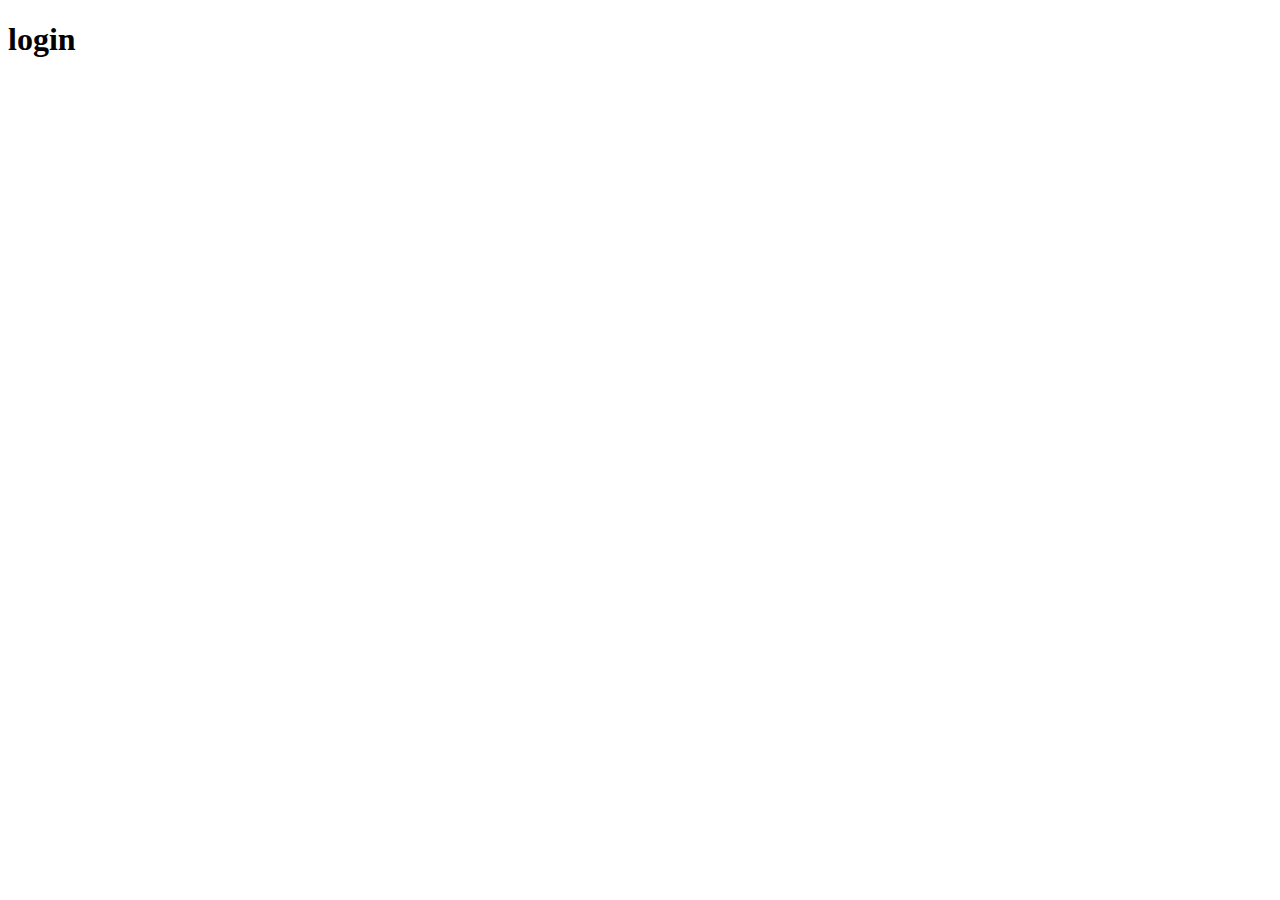
==== Login.html @ 8d5e4375 "heading" ====
<!DOCTYPE html>
<html lang="en">
<head>
    <meta charset="UTF-8">
    <meta http-equiv="X-UA-Compatible" content="IE=edge">
    <meta name="viewport" content="width=device-width, initial-scale=1.0">
    <title>Document</title>
</head>
<body>
    <h1> 
        login
    </h1>
</body>
</html>
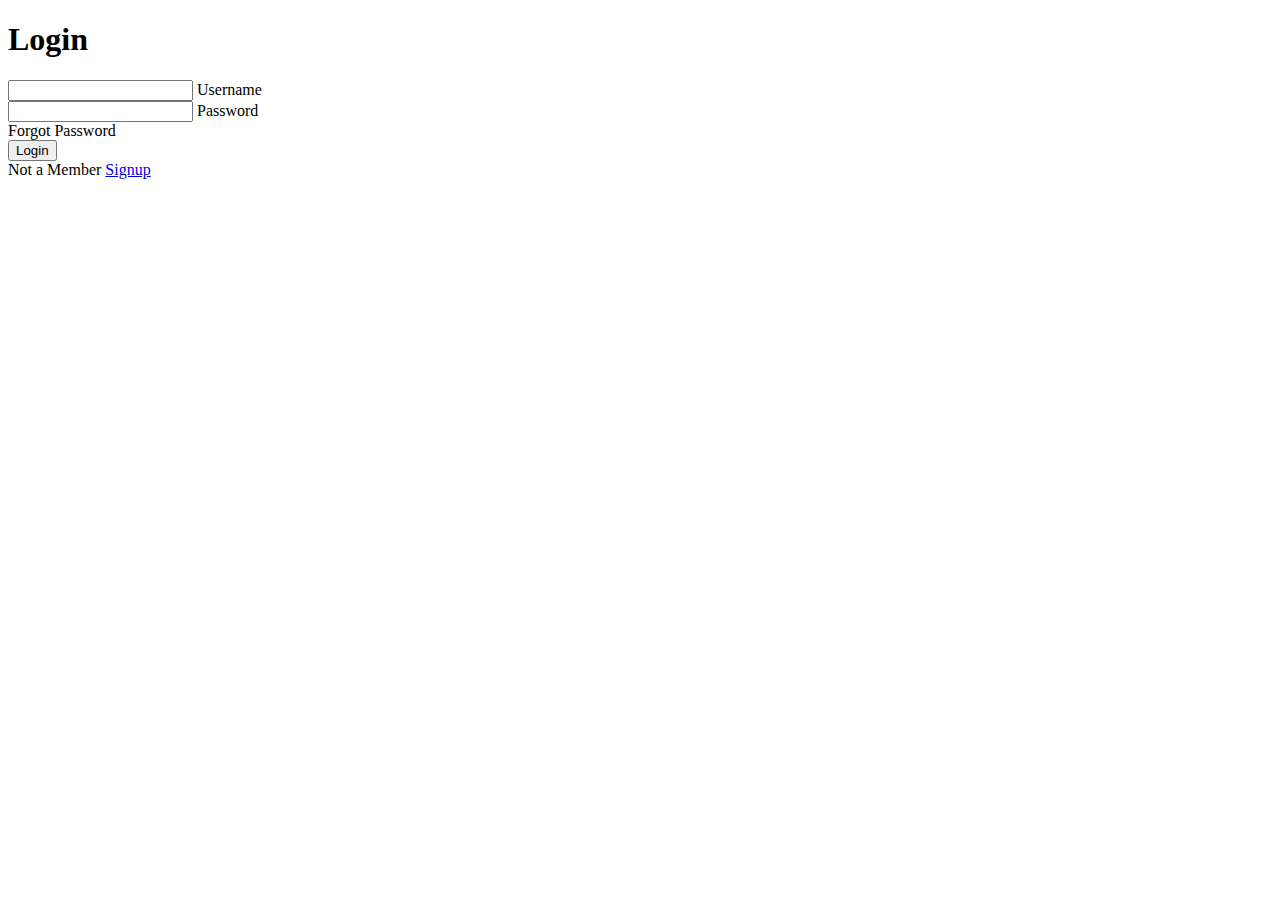
==== commit f5332b27: "login page" ====
--- a/Login.html
+++ b/Login.html
@@ -7,8 +7,25 @@
     <title>Document</title>
 </head>
 <body>
-    <h1> 
-        login
-    </h1>
+    <div class="center">
+        <h1>Login</h1>
+        <form method="post">
+            <div class="txt_field">
+            <input type="text" required>
+            <label>Username</label>
+            <div class="txt_field">
+                <input type="password" required>
+                <label>Password</label>
+            </div>
+
+        </div>
+        <div class="pass">Forgot Password</div>
+        <input type="submit" value="Login">
+        <div class="signup_link">Not a Member <a href="#">Signup</a></div>
+        
+    
+    </form>
+
+    </div>
 </body>
 </html>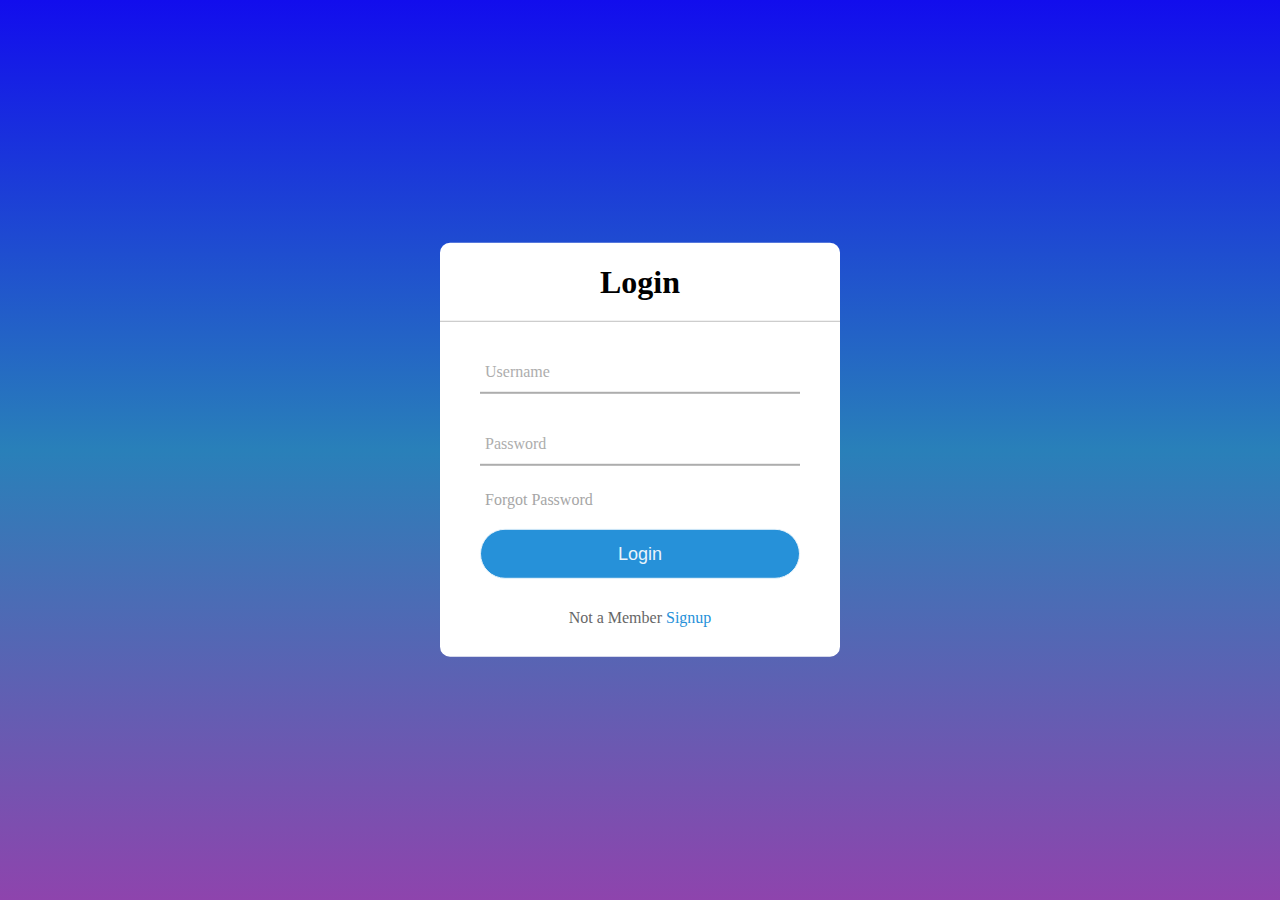
==== commit d6230d97: "Login Page completed" ====
--- a/Login.html
+++ b/Login.html
@@ -4,27 +4,33 @@
     <meta charset="UTF-8">
     <meta http-equiv="X-UA-Compatible" content="IE=edge">
     <meta name="viewport" content="width=device-width, initial-scale=1.0">
+    
     <title>Document</title>
+    <link rel="stylesheet" href="style.css">
 </head>
 <body>
     <div class="center">
         <h1>Login</h1>
         <form method="post">
             <div class="txt_field">
-            <input type="text" required>
-            <label>Username</label>
+                <input type="text" required>
+                <span></span>
+                <label>Username</label>
+                
+
+            </div>
             <div class="txt_field">
                 <input type="password" required>
+                <span></span>
+
                 <label>Password</label>
             </div>
+            <div class="pass">Forgot Password</div>
+            <input type="submit" value="Login">
+            <div class="signup_link">Not a Member <a href="#">Signup</a></div>
 
-        </div>
-        <div class="pass">Forgot Password</div>
-        <input type="submit" value="Login">
-        <div class="signup_link">Not a Member <a href="#">Signup</a></div>
-        
     
-    </form>
+        </form>
 
     </div>
 </body>
--- a/style.css
+++ b/style.css
@@ -0,0 +1,105 @@
+body{
+    margin: 0;
+    padding: 0;
+    font-family: montserrat;
+    background: linear-gradient(#120ded, #2980b9, #8e44ad);
+    height: 100vh;
+    overflow: hidden;
+}
+.center{
+    position: absolute;
+    top: 50%;
+    left: 50%;
+    transform: translate(-50%, -50%);
+    width: 400px;
+    background: white;
+    border-radius: 10px;
+}
+.center h1{
+    text-align: center;
+    padding: 0 0 20px 0;
+    border-bottom: 1px solid silver;
+}
+.center form{
+    padding: 0 40px;
+    box-sizing: border-box;
+}
+form .txt_field{
+    position: relative;
+    border-bottom: 2px solid #adadad;
+    margin: 30px 0;
+}
+.txt_field input{
+    width: 100%;
+    padding: 0 5px;
+    height: 40px;
+    font-size: 16px;
+    border: none;
+    background: none;
+    outline: none;
+}
+.txt_field label{
+    position: absolute;
+    top: 50%;
+    left: 5px;
+    color: #adadad;
+    transform: translateY(-50%);
+    font-size: 16px;
+    pointer-events: none;
+    transition: .5s;
+}
+.txt_field span::before{
+    content: '';
+    position: absolute;
+    top: 40px;
+    left: 0;
+    width: 0;
+    height: 2px;
+    background-color: #2691d9;
+    transition: .5s;
+}
+.txt_field input:focus ~ label,
+.txt_field input:valid ~ label{
+    top: -5px;
+    color: #2691d9;
+}
+.txt_field input:focus ~ span::before,
+.txt_field input:valid ~ span::before{
+    width: 100%;
+}
+.pass{
+    margin: -5px 0 20px 5px;
+    color: #a6a6a6;
+    cursor: pointer;
+}
+.pass:hover{
+    text-decoration: underline;
+}
+input[type="submit"]{
+    width: 100%;
+    height: 50px;
+    border: 1px solid;
+    background: #2691d9;
+    border-radius: 25px;
+    font-size: 18px;
+    color: #e9f4fb;
+    cursor: pointer;
+    outline: none;
+}
+input[type="submit"]:hover{
+    border-color: #2691d9;
+    transition: .5s;
+}
+.signup_link{
+    margin: 30px 0;
+    text-align: center;
+    font-size: 16px;
+    color: #666666;
+}
+.signup_link a{
+    color: #2691d9;
+    text-decoration: none;
+}
+.signup_link a:hover{
+    text-decoration: underline;
+}